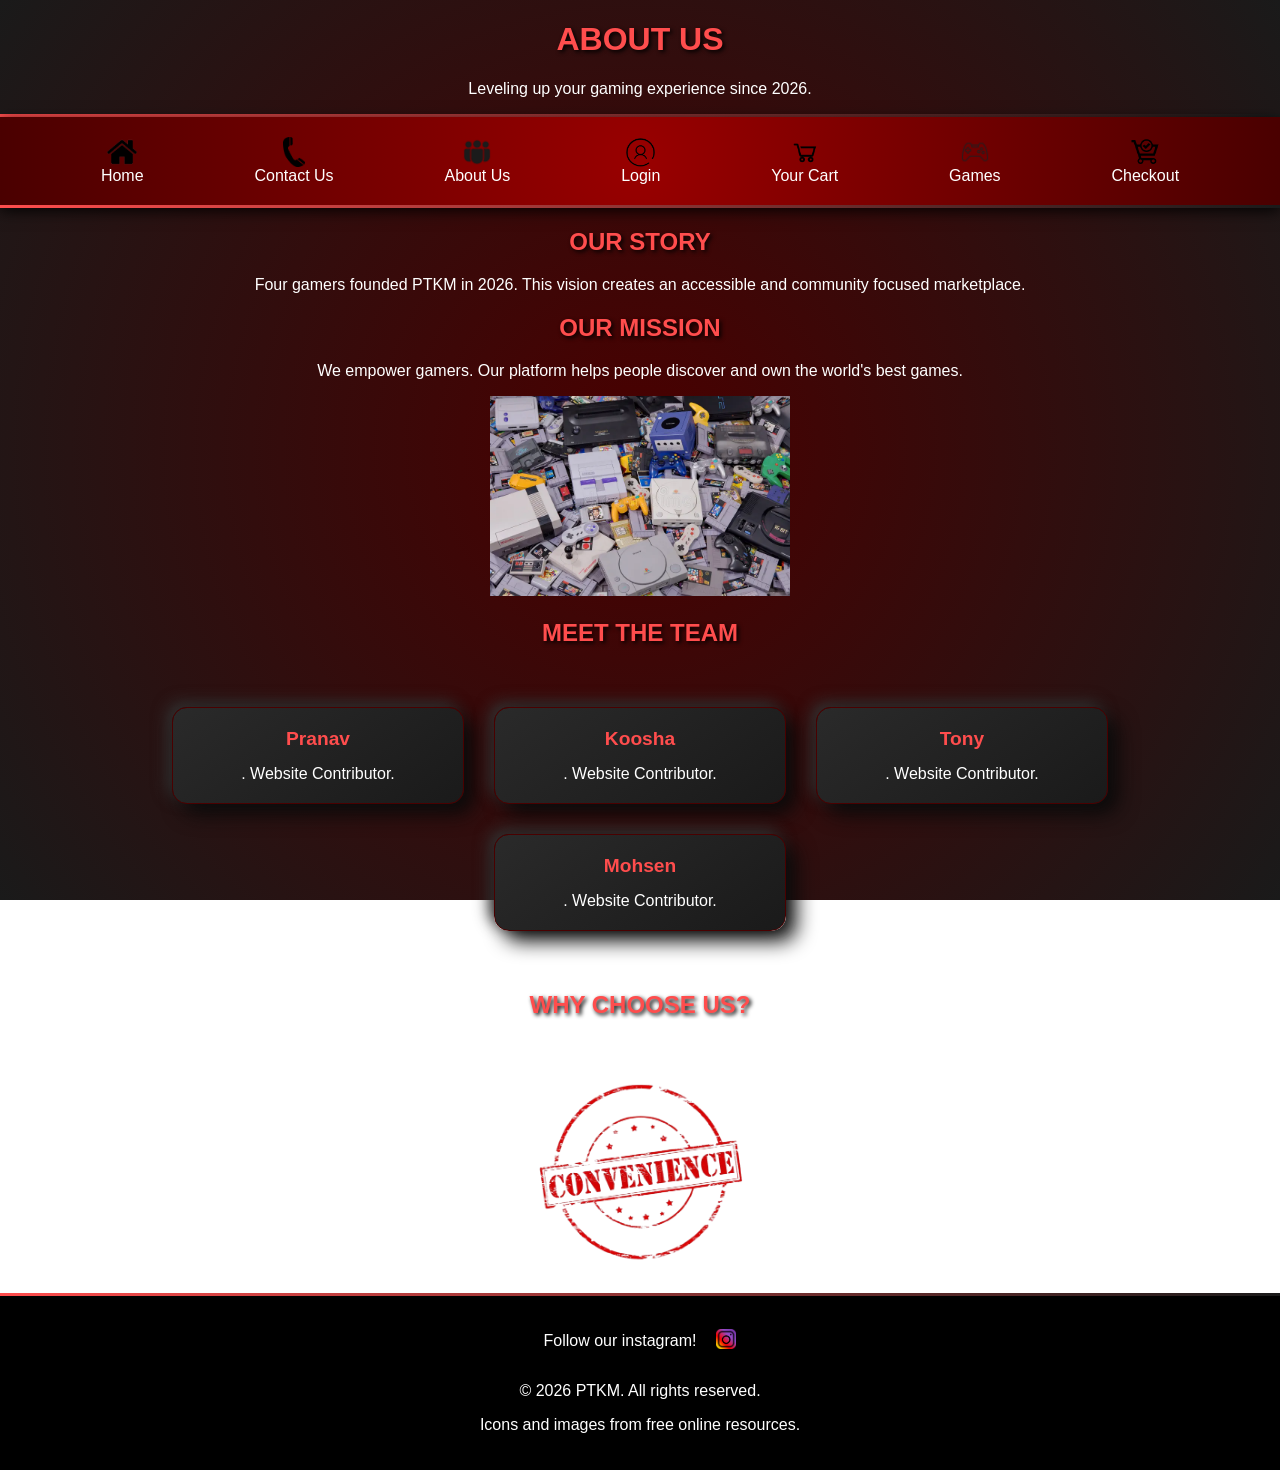
==== about.html @ 6ab02d3b "css restucturing" ====
<!DOCTYPE html>
<html lang="en">
<head>
    <meta charset="UTF-8">
    <meta name="viewport" content="width=device-width, initial-scale=1.0">
    <title>About Us - PTKM Gaming</title>
    <link href="styles.css" rel="stylesheet">
</head>
<body>
    <header>
        <h1>About Us</h1>
        <p>Leveling up your gaming experience since 2026.</p>
        <hr>
    </header>

    <nav>
        <ul>
            <li>
                <a href="index.html">
                    <img src="images/home.png" alt="Home icon" height="30">
                    Home
                </a>
            </li>
             <li>
                <a href="contact.html">
                    <img src="images/telephone.png" alt="Games icon" height="30">
                    Contact Us
                </a>
            </li>
             <li>
                <a href="about.html">
                    <img src="images/about-us.png" alt="About us icon" height="30">
                    About Us
                </a>
            </li>
            <li>
                <a href="login.html">
                    <img src="images/profileIcon.png" alt="Profile icon" height="30">
                    Login
                </a>
            </li>
            <li>
                <a href="cart.html">
                    <img src="images/cart.png" alt="Cart icon" height="30">
                    Your Cart
                </a>
            </li>
            <li>
                <a href="games.html">
                    <img src="images/games-icon.png" alt="Games icon" height="30">
                    Games
                </a>
            </li>
            <li>
                <a href="checkout.html">
                    <img src="images/checkout-icon.png" alt="Checkout icon" height="30">
                    Checkout
                </a>
            </li>
        </ul>
        <hr>
    </nav>

    <main>
        <section>
            <h2>Our Story</h2>
            <p>Four gamers founded PTKM in 2026. This vision creates an accessible and community focused marketplace.</p>
        </section>

        <section>
            <h2>Our Mission</h2>
            <p>We empower gamers. Our platform helps people discover and own the world's best games.</p>
            <p><img src="images/videogames.png" alt="Gaming Consoles Image" height="200"></p>
        </section>

        <section>
            <h2>Meet the Team</h2>
            <ul>
                <li><strong>Pranav</strong>. Website Contributor.</li>
                <li><strong>Koosha</strong>. Website Contributor.</li>
                <li><strong>Tony</strong>. Website Contributor.</li>
                <li><strong>Mohsen</strong>. Website Contributor.</li>
            </ul>
        </section>

        <section>
            <h2>Why Choose Us?</h2>
            <p>PTKM views gaming as a lifestyle. We offer instant digital delivery and verified secure keys. Experts curate our library.</p>
            <p><img src="images/convenience.png" alt="Various video game consoles and controller" height="200"></p>
        </section>
        <hr>
    </main>

    <footer>
        <div class="instagram">
            <p>Follow our instagram!</p>
            <a href="https://www.instagram.com/">                
                <img src="images/insta.png" alt="Instagram logo" height="20">
            </a>
        </div>
        <p>© 2026 PTKM. All rights reserved.</p>
        <p>Icons and images from free online resources.</p>
    </footer>
</body>
</html>
---- styles.css ----
body {
    font-family: "Helvetica", "Comic Sans MS", "Comic Sans", Arial, sans-serif;
    margin: 0;
    padding: 0;
    color: #ffffff;
    background: radial-gradient(circle, #4a0000 0%, #1a1a1a 100%);
    background-attachment: fixed;
}

h1, h2, h3 {
    color: #ff4d4d;
    text-transform: uppercase;
    text-shadow: 2px 2px 4px #000000;
    text-align: center;
}

p {
    text-align: center;
}

nav {
    position: sticky;
    top: 0;
    z-index: 100;
}

nav ul {
    display: flex;
    flex-wrap: wrap;
    justify-content: space-evenly;
    column-gap: 30px;
    row-gap: 20px;
    padding: 20px;
    margin: 0;
    background: radial-gradient(circle at center, #990000, #4a0000);
    box-shadow: 0 5px 15px #000000;
    list-style-type: none;
}

nav a {
    text-decoration: none;
    color: #ffffff;
    display: flex;
    flex-direction: column;
    align-items: center;
    transition: transform 0.2s;
}

nav a:hover {
    transform: scale(1.5);
    color: #ff4d4d;
}

section ul {
    display: flex;
    flex-wrap: wrap;
    gap: 30px;
    padding: 40px;
    justify-content: center;
    list-style: none;
}

section ul li {
    background: linear-gradient(145deg, #2a2a2a, #1a1a1a);
    padding: 20px;
    border-radius: 15px;
    border: 1px solid #4a0000;
    box-shadow: 10px 10px 20px #0a0a0a, -5px -5px 15px #333333;
    text-align: center;
    width: 250px;
    display: flex;
    flex-direction: column;
    align-items: center;
    justify-content: space-between;
}

section ul li strong {
    font-size: 1.2em;
    color: #ff4d4d;
    margin-bottom: 15px;
}

section ul li img {
    max-width: 100%;
    height: auto;
    object-fit: contain;
}

.shop-more-card {
    justify-content: center;
    background: linear-gradient(145deg, #4a0000, #1a1a1a);
}

.shop-more-card a {
    text-decoration: none;
}

button {
    background: radial-gradient(circle at top, #ff0000, #800000);
    color: white;
    border: none;
    padding: 12px 24px;
    border-radius: 8px;
    font-weight: bold;
    cursor: pointer;
    box-shadow: 0 4px #4d0000;
    transition: all 0.1s;
    margin-top: auto;
}

button:hover {
    transform: scale(1.1);
}

hr {
    border: none;
    height: 3px;
    background: linear-gradient(to right, #ff4d4d, #1a1a1a);
    margin: 0;
    padding: 0;
}

footer {
    background-color: #000000;
    padding: 20px;
    text-align: center;
}

.instagram {
    display: flex;
    align-items: center;
    justify-content: center;
    gap: 20px;
}
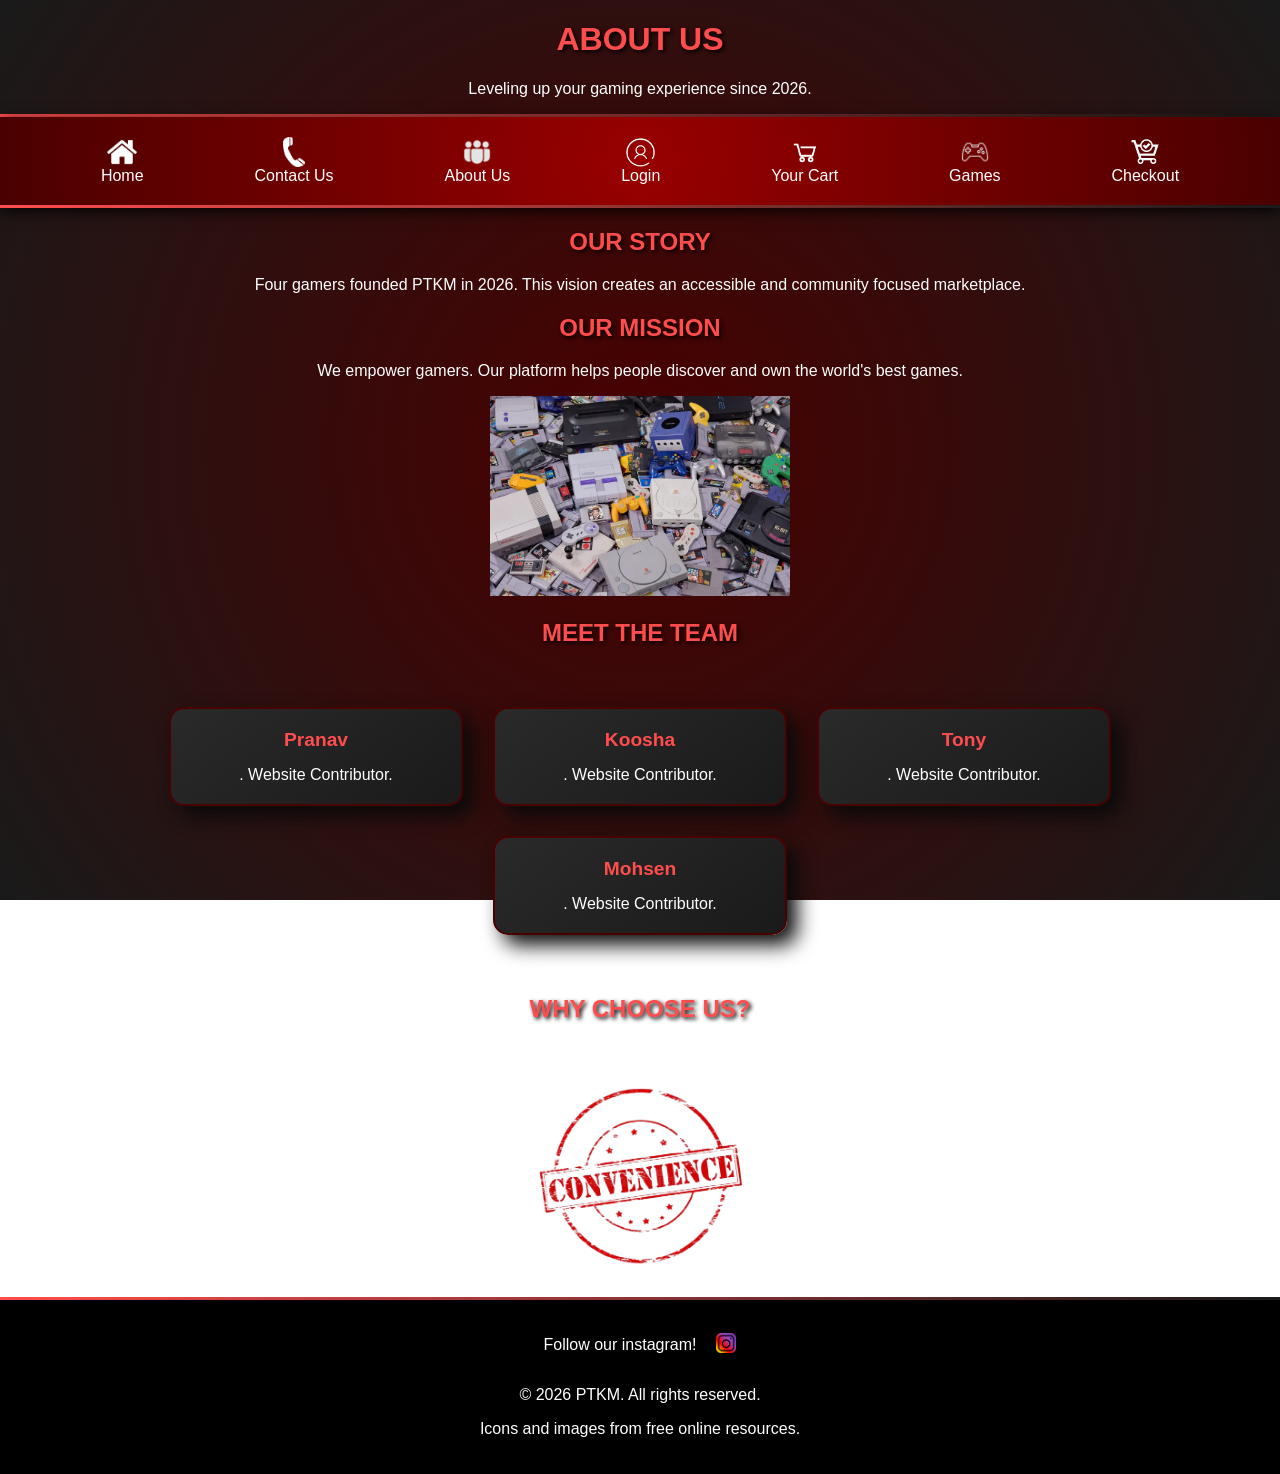
==== commit bda0b58f: "added another layer of resposniveness, fixed some minor styling issues, added styling for the checko" ====
--- a/about.html
+++ b/about.html
@@ -4,7 +4,7 @@
     <meta charset="UTF-8">
     <meta name="viewport" content="width=device-width, initial-scale=1.0">
     <title>About Us - PTKM Gaming</title>
-    <link href="styles.css" rel="stylesheet">
+    <link href="css/styles.css" rel="stylesheet">
 </head>
 <body>
     <header>
--- a/css/styles.css
+++ b/css/styles.css
@@ -0,0 +1,604 @@
+body {
+    font-family: "Helvetica", "Comic Sans MS", "Comic Sans", Arial, sans-serif;
+    margin: 0;
+    padding: 0;
+    color: #ffffff;
+    background: radial-gradient(circle, #4a0000 0%, #1a1a1a 100%);
+    background-attachment: fixed;
+    min-height: 100vh;
+    display: flex;
+    flex-direction: column;
+}
+
+h1, h2, h3 {
+    color: #ff4d4d;
+    text-transform: uppercase;
+    text-shadow: 2px 2px 4px #000000;
+    text-align: center;
+}
+
+p {
+    text-align: center;
+}
+
+nav {
+    position: sticky;
+    top: 0;
+    z-index: 100;
+}
+
+nav ul {
+    display: flex;
+    flex-wrap: wrap;
+    justify-content: space-evenly;
+    column-gap: 30px;
+    row-gap: 20px;
+    padding: 20px;
+    margin: 0;
+    background: radial-gradient(circle at center, #990000, #4a0000);
+    box-shadow: 0 5px 15px #000000;
+    list-style-type: none;
+}
+
+nav a {
+    text-decoration: none;
+    color: #ffffff;
+    display: flex;
+    flex-direction: column;
+    align-items: center;
+    transition: transform 0.2s;
+    font-size: xx-small;
+}
+
+nav a img {
+    filter: invert(100%);
+}
+
+nav a:hover {
+    transform: scale(1.5);
+    color: #ff4d4d;
+}
+
+section ul {
+    display: flex;
+    flex-wrap: wrap;
+    gap: 30px;
+    padding: 40px;
+    justify-content: center;
+    list-style: none;
+}
+
+section ul li {
+    background: linear-gradient(145deg, #2a2a2a, #1a1a1a);
+    padding: 20px;
+    border-radius: 15px;
+    border: 2px solid #4a0000;
+    box-shadow: 10px 10px 20px #0a0a0a;
+    text-align: center;
+    width: 250px;
+    display: flex;
+    flex-direction: column;
+    align-items: center;
+    justify-content: space-between;
+}
+
+section ul li strong {
+    font-size: 1.2em;
+    color: #ff4d4d;
+    margin-bottom: 15px;
+}
+
+section ul li img {
+    max-width: 100%;
+    height: auto;
+    object-fit: contain;
+}
+
+.shop-more-card {
+    justify-content: center;
+    background: linear-gradient(145deg, #4a0000, #1a1a1a);
+}
+
+.shop-more-card a {
+    text-decoration: none;
+}
+
+button {
+    background: radial-gradient(circle at top, #ff0000, #800000);
+    color: white;
+    border: none;
+    padding: 12px 24px;
+    border-radius: 8px;
+    font-weight: bold;
+    cursor: pointer;
+    box-shadow: 0 4px #4d0000;
+    transition: all 0.1s;
+    margin-top: auto;
+}
+
+button:hover {
+    transform: scale(1.1);
+}
+
+hr {
+    border: none;
+    height: 3px;
+    background: linear-gradient(to right, #ff4d4d, #1a1a1a);
+    margin: 0;
+    padding: 0;
+}
+
+input, textarea, select {
+    filter: invert();
+}
+
+/* cart */
+
+
+/* checkout page */
+.checkout input,
+.checkout select,
+.checkout textarea{
+    filter: none; 
+}
+
+.checkout{
+    display: flex; 
+    justify-content: center;
+    padding: 40px 20px 60px;
+}
+
+.checkout form{
+    width: 100%; 
+    max-width: 900px;
+}
+
+.checkout-form{
+    display: flex;
+    flex-wrap: wrap;
+    gap: 24px; 
+    justify-content: center;
+}
+
+.checkout-form fieldset{
+    flex:1; 
+    min-width: 280px;
+    border: 1px solid rgba(255, 77, 77, 0.35); 
+    border-radius: 12px;
+    padding: 28px 32px 24px;
+    margin: 0;
+    background: linear-gradient(145deg, rgba(42, 10, 10, 0.85), rgba(20, 20, 20, 0.9));
+    box-shadow: 0 4px 24px rgba(0, 0, 0, 0.5), inset0 1px 0 rgba(255, 77, 77, 0,1);
+    display: flex;
+    flex-direction: column;
+    gap: 6px
+}
+
+.checkout-form legend{
+    color: #ff4d4d;
+    font-size: 0.75rem;
+    font-weight: 700;
+    letter-spacing: 0.18em;
+    text-transform: uppercase;
+    padding: 0 12px;
+}
+
+.checkout-form label{
+    display: block; 
+    color: #aaaaaa; 
+    font-size: 0.72rem; 
+    font-weight: 600;
+    letter-spacing: 0.1em;
+    text-transform: uppercase;
+    margin-top: 14px;
+    margin-bottom: 4px;
+}
+
+.checkout-form input[type="text"],
+.checkout-form input[type="number"]{
+    width: 100%;
+    box-sizing: border-box;
+    background-color: rgba(0, 0, 0, 0.45);
+    border: 1px solid rgba(255, 255, 255, 0.1); 
+    border-radius: 8px;
+    color: #ffffff; 
+    font-family: inherit;
+    font-size: 0.9rem; 
+    padding: 11px 14px;
+    outline: none;
+    transition: border-color 0.2s, box-shadow 0.2s, background 0.2s;
+    -webkit-appearance: none;
+    appearance: none;
+}
+
+.checkout-form input[type="text"]:focus,
+.checkout-form input[type="number"]:focus{
+    border-color: #ff4d4d;
+    background: rgba(734, 0, 0, 0.3);
+    box-shadow: 0 0 0 3px rgba(255, 77, 77, 0.15);
+}
+
+.checkout-form input::placeholder{
+    color: rgba(255, 255, 255, 0.25); 
+}
+
+.payment-methods{
+    display: flex;
+    align-items: center;
+    gap: 20px;
+    margin-top: 21px;
+    margin-bottom: 6px;
+    padding: 12px 16px;
+    background: rgba(0, 0, 0, 0.3);
+    border-radius: 8px;
+    border: 1px solid rgba(255, 255, 255, 0.07);
+}
+
+.payment-methods input[type="radio"]{
+    accent-color: #ff4d4d;
+    transform: scale(1.2);
+    cursor: pointer;
+    filter: none;
+    width: auto;
+}
+
+.payment-methods label{
+    margin:0; 
+    text-transform: none;
+    letter-spacing: 0;
+    cursor: pointer;
+}
+
+.place-order{
+    display: flex;
+    justify-content: center;
+    margin-top: 32px;
+    margin-bottom: 20px;
+}
+
+.place-order button{
+    padding: 14px 48px;
+    font-size: 1rem;
+    letter-spacing: 0.1rem;
+    text-transform: uppercase;
+}
+/*Contact Us & Login forms*/
+.contact-page input,
+.contact-page textarea,
+.contact-page select,
+#main-content input,
+#main-content textarea,
+#main-content select
+{
+    filter: none; 
+}
+
+.contact-page
+{
+    flex: 1; 
+    display: flex; 
+    justify-content: center;
+    padding: 40px 20px 60px; 
+}
+
+#main-content section{
+    display: flex;
+    flex-direction: column;
+    align-items: center;
+    padding: 40px 20px 60px;
+}
+
+.contact-page form{
+    width: 100%; 
+    max-width: 780px; 
+}
+
+#main-content .form-container{
+    width: 100%; 
+    max-width: 460px; 
+}
+
+.form-container{
+    display: flex; 
+    flex-direction: column; 
+    gap: 24px; 
+}
+
+.contact-page fieldset,
+#main-content fieldset
+{
+    border: 1px solid rgba(255, 77, 77, 0.35); 
+    border-radius: 12px; 
+    padding: 28px 32px 24px; 
+    margin: 0; 
+    background: linear-gradient(145deg, rgba(42, 10, 10, 0.85), rgba(20, 20, 20, 0.9));
+    box-shadow:0 4px 24px rgba(0,0,0,0.5), inset 0 1px 0 rgba(255, 77, 77, 0.1);
+    display: flex; 
+    flex-direction: column; 
+    gap: 6px; 
+}
+
+.contact-page legend,
+#main-content legend
+{
+    color: #ff4d4d; 
+    font-size: 0.75rem;
+    font-weight: 700; 
+    letter-spacing: 0.18em;
+    text-transform: uppercase;
+    padding: 0 12px;
+}
+
+.contact-page label,
+#main-content label
+{
+    display: block;
+    color: #aaaaaa;
+    font-size: 0.72rem;
+    font-weight: 600;
+    letter-spacing: 0.1em;
+    text-transform: uppercase;
+    margin-top: 14px;
+    margin-bottom: 4px;
+}
+
+.contact-page input[type="text"],
+.contact-page input[type="email"],
+.contact-page input[type="tel"],
+.contact-page select, 
+.contact-page textarea,
+
+#main-content input[type="text"],
+#main-content input[type="email"],
+#main-content input[type="tel"],
+#main-content input[type="password"],
+#main-content select, 
+#main-content textarea
+{
+    width: 100%;
+    box-sizing: border-box;
+    background: rgba(0, 0, 0, 0.45);
+    border: 1px solid rgba(255, 255, 255, 0.1);
+    border-radius: 8px;
+    color: #ffffff;
+    font-family: inherit;
+    font-size: 0.9rem;
+    padding: 11px 14px;
+    outline: none;
+    transition: border-color 0.2s, box-shadow 0.2s, background 0.2s;
+    -webkit-appearance: none;
+    appearance: none;
+}
+
+.contact-page input[type="text"]:focus,
+.contact-page input[type="email"]:focus,
+.contact-page input[type="tel"]:focus,
+.contact-page select:focus, 
+.contact-page textarea:focus,
+
+#main-content input[type="text"]:focus,
+#main-content input[type="email"]:focus,
+#main-content input[type="tel"]:focus,
+#main-content input[type="password"]:focus,
+#main-content select:focus, 
+#main-content textarea:focus
+{
+    border-color: #ff4d4d; 
+    background: rgba(74, 0, 0, 0.3);
+    box-shadow: 0 0 0 3px rgba(255, 77, 77, 0.15);
+
+}
+
+.contact-page input::placeholder,
+.contact-page textarea::placeholder,
+
+#main-content input::placeholder,
+#main-content textarea::placeholder
+{
+    color: rgba(255, 255, 255, 0.25); 
+}
+
+.contact-page select,
+#main-content select{
+    cursor: pointer;
+    background-image: url("data:image/svg+xml,%3Csvg xmlns='http://www.w3.org/2000/svg' width='12' height='8' viewBox='0 0 12 8'%3E%3Cpath d='M1 1l5 5 5-5' stroke='%23ff4d4d' stroke-width='1.8' fill='none' stroke-linecap='round'/%3E%3C/svg%3E");
+    background-repeat: no-repeat;
+    background-position: right 14px center;
+    padding-right: 36px;
+}
+
+.contact-page select option,
+#main-content select option{
+    background: #1a1a1a; 
+    color:#ffffff; 
+}
+
+.contact-page textarea{
+    resize: vertical; 
+    min-height: 120px; 
+    line-height: 1.5; 
+}
+
+.radio-group{
+    display:flex; 
+    gap: 28px; 
+    margin-top: 6px;
+    align-items: center;
+}
+
+.radio-group input[type="radio"]{
+    width: auto;
+    accent-color: #ff4d4d;
+    cursor: pointer;
+    transform: scale(1.2);
+    filter:none; 
+}
+
+.radio-group label{
+    margin: 0;
+    font-size: 0.85rem;
+    color: #cccccc; 
+    text-transform: none;
+    letter-spacing: 0;
+    cursor: pointer;
+    display: flex;
+    align-items: center;
+    gap: 6px; 
+}
+
+.contact-page input[type="file"]{
+    background: transparent;
+    border: 1px dashed rgba(255, 77, 77, 0.4); 
+    border-radius: 8px; 
+    color: #aaaaaa; 
+    font-size: 0.82rem;
+    padding: 10px 14px; 
+    cursor: pointer;
+    transition: border-color 0.2s;
+}
+
+.contact-page input[type="file"]:hover{
+    border-color: #ff4d4d; 
+}
+
+.checkbox-group{
+    display: flex;
+    align-items: center;
+    gap: 12px;
+    margin-top: 16px;
+    padding: 12px 16px;
+    background: rgba(0, 0, 0, 0.3);
+    border-radius: 8px;
+    border: 1px solid rgba(255, 255, 255, 0.07);
+}
+
+.checkbox-group input[type="checkbox"]{
+    width: auto;
+    accent-color: #ff4d4d;
+    transform: scale(1.25); 
+    cursor: pointer;
+    flex-shrink: 0;
+    filter: none;
+}
+
+.checkbox-group label{
+    margin: 0;
+    font-size: 0.82rem;
+    color: #cccccc;
+    text-transform: none;
+    letter-spacing: 0;
+    cursor: pointer;
+    line-height: 1.4;
+    display: inline;
+}
+
+
+.form-buttons{
+    display: flex; 
+    gap: 14px;
+    justify-content: center;
+    margin-top: 28px;
+}
+
+.form-buttons button[type="submit"]{
+    margin-top: 0;
+}
+
+.secondary-btn{
+    background: transparent;
+    color: #888888;
+    border: 1px solid rgba(255, 255, 255, 0.15); 
+    box-shadow: none;
+    padding: 12px 28px;
+    border-radius: 8px;
+    font-size: 0.85rem; 
+    font-weight: 600;
+    letter-spacing: 0.08em;
+    text-transform: uppercase;
+    cursor: pointer;
+    transition: border-color 0.2s, color 0.2s;
+    margin-top: 0;
+}
+
+.secondary-btn:hover{
+    border-color: rgba(255, 255, 255, 0.35);
+    color: #cccccc;
+    transform: none;
+}
+
+
+
+/* footer */
+footer {
+    background-color: #000000;
+    padding: 20px;
+    text-align: center;
+    flex-grow: 1;
+}
+
+.instagram {
+    display: flex;
+    align-items: center;
+    justify-content: center;
+    gap: 20px;
+}
+
+/* breakpoints */
+/* portait phone is default */
+/* landscape phone */
+@media (min-width: 576px) {
+    nav a {
+        font-size: x-small;
+    }
+}
+
+/* tablet */
+@media (min-width: 768px) {
+    nav a {
+        font-size: small;
+    }
+
+    section ul li{
+        width: 200px; 
+    }
+}
+
+/* desktop */
+@media (min-width: 992px) {
+    nav a {
+        font-size: medium;
+    }
+
+    section ul li{
+        width: 250px; 
+    }
+
+    .checkout-form{
+        flex-wrap: nowrap;
+    }
+}
+
+/*Small mobile*/
+@media(max-width: 380px){
+    section ul{
+        padding: 20px; 
+        gap: 15px; 
+    }
+
+    section ul li{
+        width: 90vw; 
+    }
+
+    .checkout-form{
+        flex-direction: column;
+        padding: 3vh 5 vw; 
+    }
+
+    .form-buttons{
+        flex-direction: column;
+        align-items: center;
+    }
+
+    h1{font-size:  1.5 rem;}
+    h2{font-size: 1.2 rem; }
+}
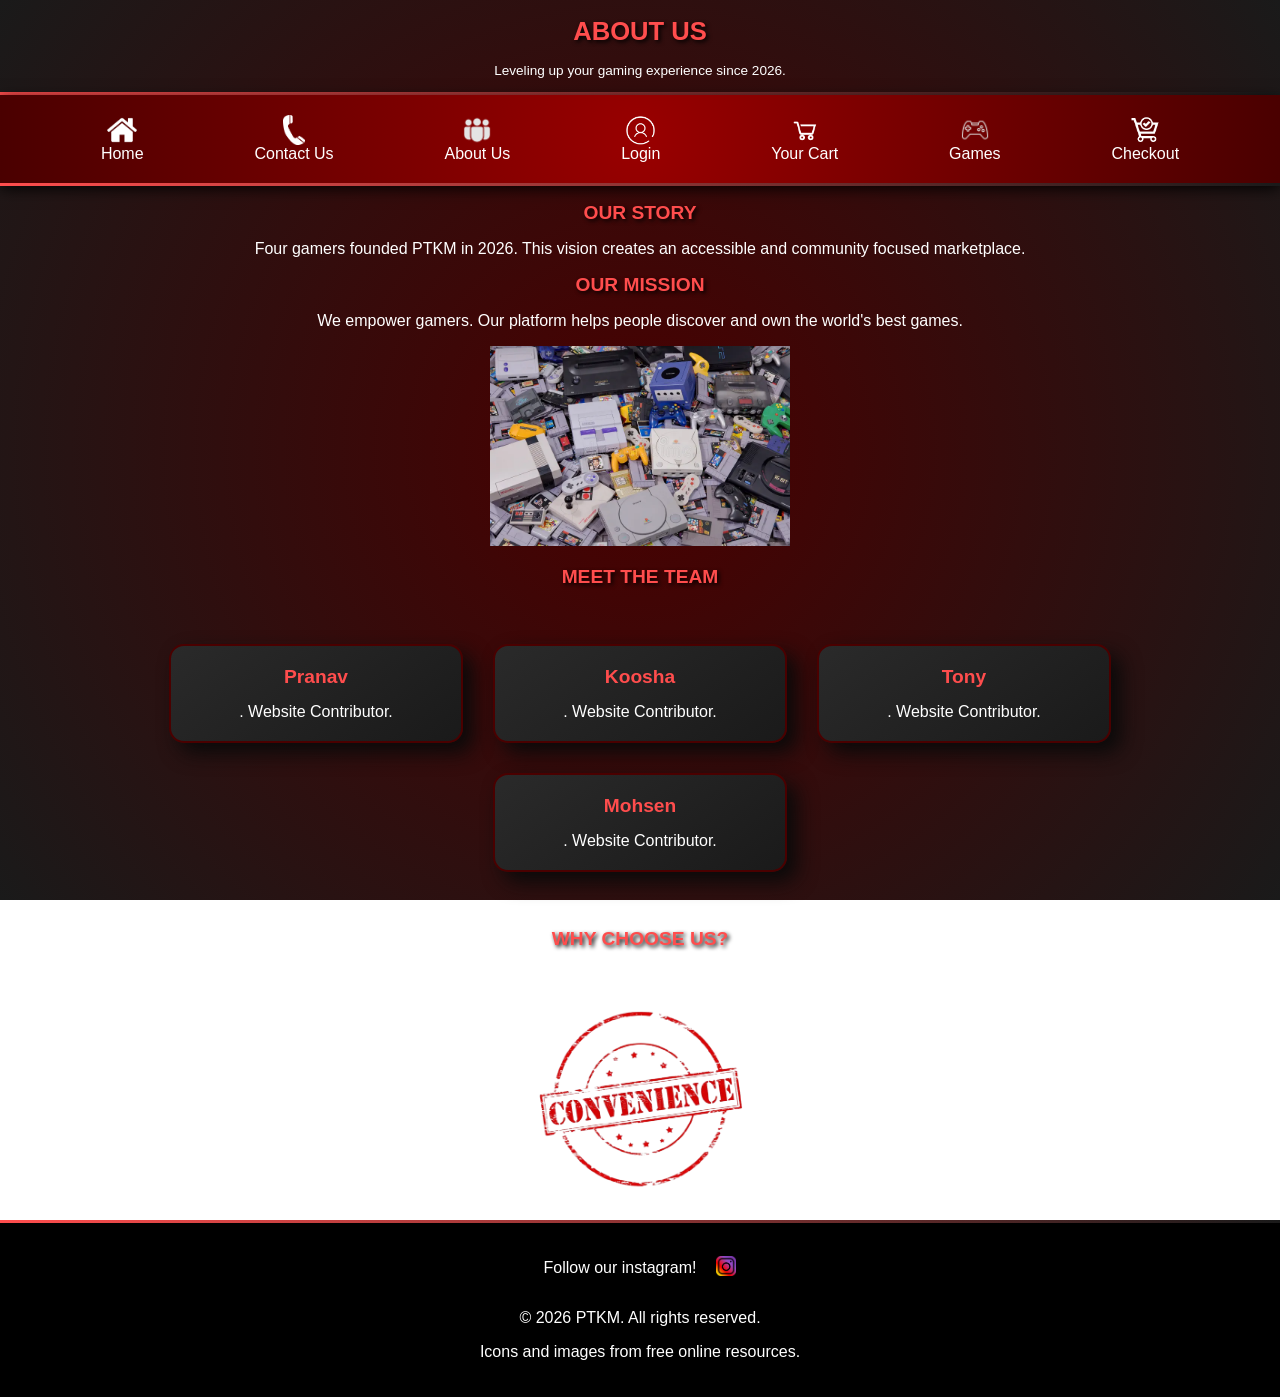
==== commit 48c0bc99: "fixed some more minor styling issues. Also implemented some of the minor suggestions mentioned in ph" ====
--- a/about.html
+++ b/about.html
@@ -23,7 +23,7 @@
             </li>
              <li>
                 <a href="contact.html">
-                    <img src="images/telephone.png" alt="Games icon" height="30">
+                    <img src="images/telephone.png" alt="Contact us icon" height="30">
                     Contact Us
                 </a>
             </li>
--- a/css/styles.css
+++ b/css/styles.css
@@ -1,3 +1,6 @@
+main{
+    flex: 1; 
+}
 body {
     font-family: "Helvetica", "Comic Sans MS", "Comic Sans", Arial, sans-serif;
     margin: 0;
@@ -168,7 +171,7 @@
     padding: 28px 32px 24px;
     margin: 0;
     background: linear-gradient(145deg, rgba(42, 10, 10, 0.85), rgba(20, 20, 20, 0.9));
-    box-shadow: 0 4px 24px rgba(0, 0, 0, 0.5), inset0 1px 0 rgba(255, 77, 77, 0,1);
+    box-shadow: 0 4px 24px rgba(0, 0, 0, 0.5), inset 0 1px 0 rgba(255, 77, 77, 0,1);
     display: flex;
     flex-direction: column;
     gap: 6px
@@ -214,7 +217,7 @@
 .checkout-form input[type="text"]:focus,
 .checkout-form input[type="number"]:focus{
     border-color: #ff4d4d;
-    background: rgba(734, 0, 0, 0.3);
+    background: rgba(74, 0, 0, 0.3);
     box-shadow: 0 0 0 3px rgba(255, 77, 77, 0.15);
 }
 
@@ -533,7 +536,6 @@
     background-color: #000000;
     padding: 20px;
     text-align: center;
-    flex-grow: 1;
 }
 
 .instagram {
@@ -550,10 +552,23 @@
     nav a {
         font-size: x-small;
     }
-}
-
+    h1{font-size: 1.6rem;}
+    h2{font-size: 1.2rem;}
+    header p{font-size: 0.85rem;}
+}
+
+@media (max-width: 768px) and (orientation: landscape){
+    nav ul{
+        padding: 10px;
+        row-gap: 10px;
+    }
+    header{
+        padding: 10px 0;
+    }
+}
 /* tablet */
-@media (min-width: 768px) {
+@media (min-width: 768px){
+    
     nav a {
         font-size: small;
     }
@@ -579,7 +594,13 @@
 }
 
 /*Small mobile*/
-@media(max-width: 380px){
+@media(max-width: 480px){
+
+    .instagram{
+        flex-direction: column;
+        gap: 8px;
+    }
+
     section ul{
         padding: 20px; 
         gap: 15px; 
@@ -591,7 +612,7 @@
 
     .checkout-form{
         flex-direction: column;
-        padding: 3vh 5 vw; 
+        padding: 3vh 5vw; 
     }
 
     .form-buttons{
@@ -599,6 +620,7 @@
         align-items: center;
     }
 
-    h1{font-size:  1.5 rem;}
-    h2{font-size: 1.2 rem; }
+    h1{font-size:  1.5rem;}
+    h2{font-size: 1.2rem; }
+
 }
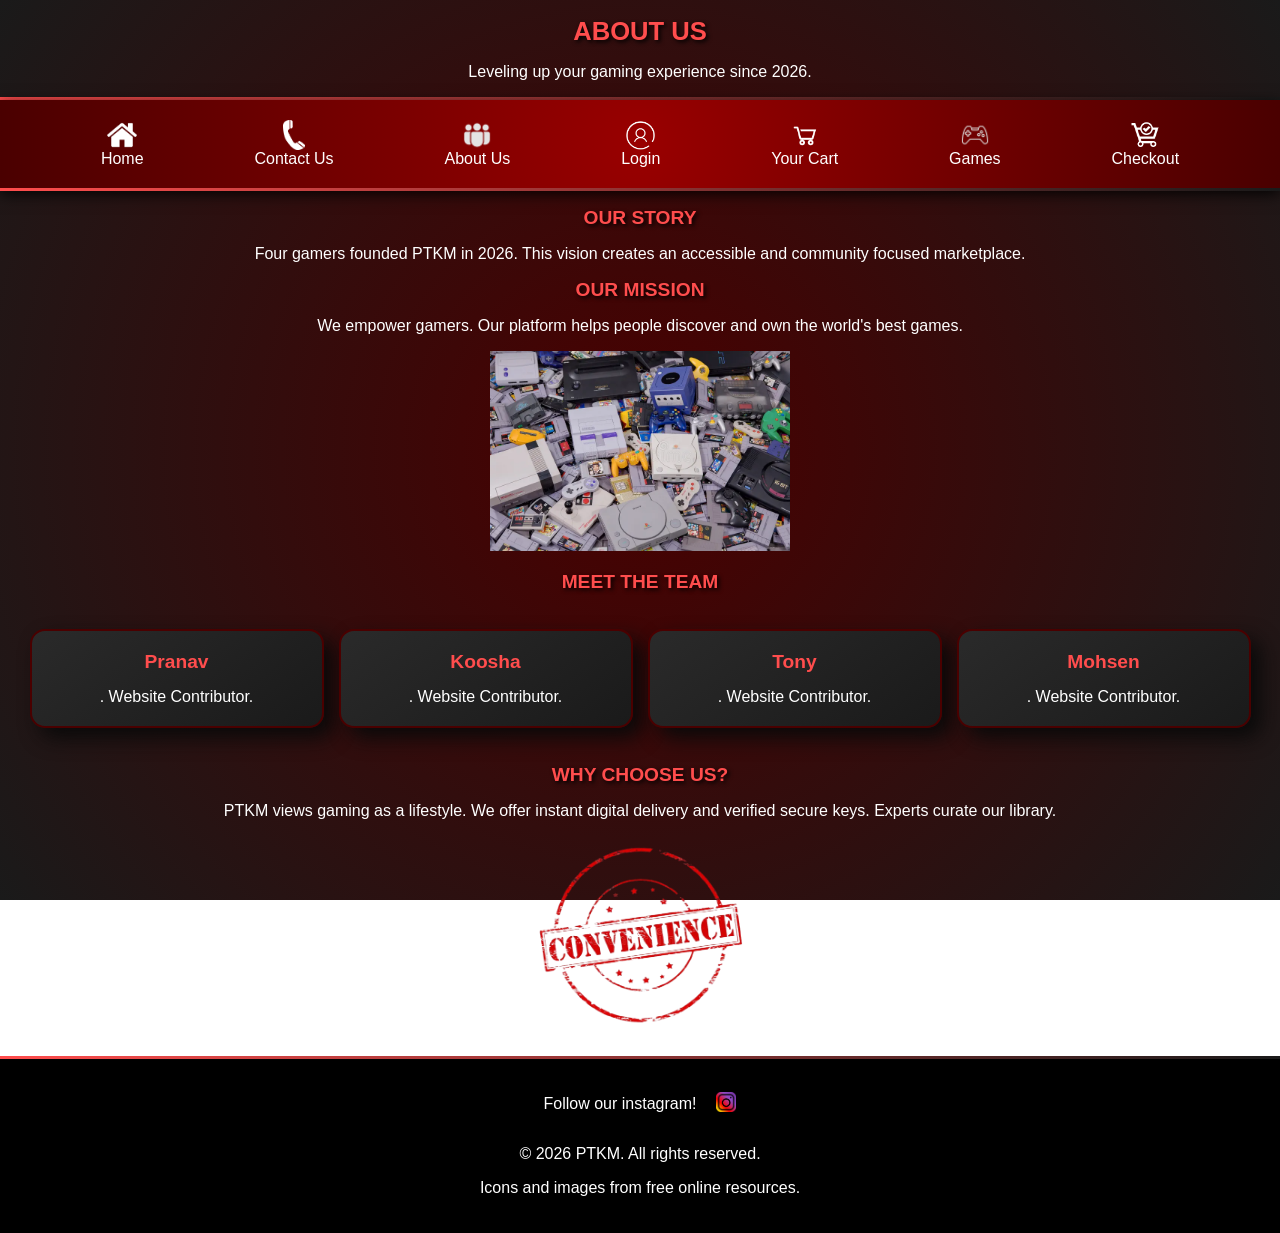
==== commit 37be1332: "Added javascript for form validation and changed some stylings" ====
--- a/about.html
+++ b/about.html
@@ -101,5 +101,8 @@
         <p>© 2026 PTKM. All rights reserved.</p>
         <p>Icons and images from free online resources.</p>
     </footer>
+
+    <!-- Java script code for form validation-->
+    <script src="js/validation.js"></script>
 </body>
 </html>
--- a/css/styles.css
+++ b/css/styles.css
@@ -1,6 +1,20 @@
 main{
     flex: 1; 
-}
+    animation: fadeIn 0.6s ease-out; 
+}
+
+@keyframes fadeIn{
+    from{
+        opacity: 0;
+        transform: translateY(20px);
+    }
+
+    to{
+        opacity: 1;
+        transform: translateY(0);
+    }
+}
+
 body {
     font-family: "Helvetica", "Comic Sans MS", "Comic Sans", Arial, sans-serif;
     margin: 0;
@@ -18,6 +32,18 @@
     text-transform: uppercase;
     text-shadow: 2px 2px 4px #000000;
     text-align: center;
+}
+
+h1{
+    animation: glowPulse 3s ease-in-out infinite; 
+}
+
+/*Animation for the header title*/
+@keyframes glowPulse{
+    0% {text-shadow: 2px 2px 4px #000000;}
+    50% {text-shadow: 0px 0px 20px #ff4d4d, 0 0 40px #ff0000;}
+    100% {text-shadow: 2px 2px 4px #000000;}
+
 }
 
 p {
@@ -59,7 +85,6 @@
 
 nav a:hover {
     transform: scale(1.5);
-    color: #ff4d4d;
 }
 
 section ul {
@@ -132,18 +157,23 @@
 }
 
 input, textarea, select {
-    filter: invert();
+    background: rgba(0, 0, 0, 0.45);
+    border: 1px solid rgba(255, 255, 255, 0.1);
+    border-radius: 8px;
+    color: #ffffff;
+    font-family: inherit;
+    font-size: 0.9rem;
+    padding: 11px 14px;
+    outline:none; 
+    width: 100%;
+    box-sizing: border-box;
 }
 
 /* cart */
 
 
 /* checkout page */
-.checkout input,
-.checkout select,
-.checkout textarea{
-    filter: none; 
-}
+
 
 .checkout{
     display: flex; 
@@ -198,7 +228,8 @@
 }
 
 .checkout-form input[type="text"],
-.checkout-form input[type="number"]{
+.checkout-form input[type="number"],
+.checkout-form input[type = "tel"]{
     width: 100%;
     box-sizing: border-box;
     background-color: rgba(0, 0, 0, 0.45);
@@ -215,7 +246,8 @@
 }
 
 .checkout-form input[type="text"]:focus,
-.checkout-form input[type="number"]:focus{
+.checkout-form input[type="number"]:focus,
+.checkout-form input[type = "tel"]:focus{
     border-color: #ff4d4d;
     background: rgba(74, 0, 0, 0.3);
     box-shadow: 0 0 0 3px rgba(255, 77, 77, 0.15);
@@ -266,15 +298,6 @@
     text-transform: uppercase;
 }
 /*Contact Us & Login forms*/
-.contact-page input,
-.contact-page textarea,
-.contact-page select,
-#main-content input,
-#main-content textarea,
-#main-content select
-{
-    filter: none; 
-}
 
 .contact-page
 {
@@ -530,7 +553,6 @@
 }
 
 
-
 /* footer */
 footer {
     background-color: #000000;
@@ -548,15 +570,39 @@
 /* breakpoints */
 /* portait phone is default */
 /* landscape phone */
+
+/*Small mobile*/
+nav a{font-size: xx-small;}
+section ul li {width: 90vw;}
+section ul{padding: 20px; gap: 15px;}
+h1{font-size: 1.4rem;}
+h2{font-size: 1.1rem;}
+
+
+/*Normal phone*/
 @media (min-width: 576px) {
-    nav a {
-        font-size: x-small;
-    }
+    nav a {font-size: x-small;}
     h1{font-size: 1.6rem;}
     h2{font-size: 1.2rem;}
-    header p{font-size: 0.85rem;}
-}
-
+    section ul li {width: 220px;}
+}
+
+/* tablet */
+@media (min-width: 768px){
+    
+    nav a {font-size: small;}
+    section ul li{width: 200px;}
+    .checkout-form{gap: 32px;}
+}
+
+/* desktop */
+@media (min-width: 992px) {
+    nav a {font-size: medium;}
+    section ul li{width: 250px;}
+    .checkout-form{flex-wrap: nowrap;}
+}
+
+/*Landscape phone for special cases*/
 @media (max-width: 768px) and (orientation: landscape){
     nav ul{
         padding: 10px;
@@ -566,61 +612,17 @@
         padding: 10px 0;
     }
 }
-/* tablet */
-@media (min-width: 768px){
-    
-    nav a {
-        font-size: small;
-    }
-
-    section ul li{
-        width: 200px; 
-    }
-}
-
-/* desktop */
-@media (min-width: 992px) {
-    nav a {
-        font-size: medium;
-    }
-
-    section ul li{
-        width: 250px; 
-    }
-
-    .checkout-form{
-        flex-wrap: nowrap;
-    }
-}
-
-/*Small mobile*/
-@media(max-width: 480px){
-
-    .instagram{
-        flex-direction: column;
-        gap: 8px;
-    }
-
-    section ul{
-        padding: 20px; 
-        gap: 15px; 
-    }
-
-    section ul li{
-        width: 90vw; 
-    }
-
-    .checkout-form{
-        flex-direction: column;
-        padding: 3vh 5vw; 
-    }
-
-    .form-buttons{
-        flex-direction: column;
-        align-items: center;
-    }
-
-    h1{font-size:  1.5rem;}
-    h2{font-size: 1.2rem; }
-
-}+
+/*Error message*/
+.error-msg {
+  font-size: 0.95rem;
+  display: block;
+  margin-top: 2px;
+  margin-left: 4px;
+}
+
+.login-page .error-msg {
+  font-size: 0.75rem;
+  display: block;
+  margin-top: 2px;
+}
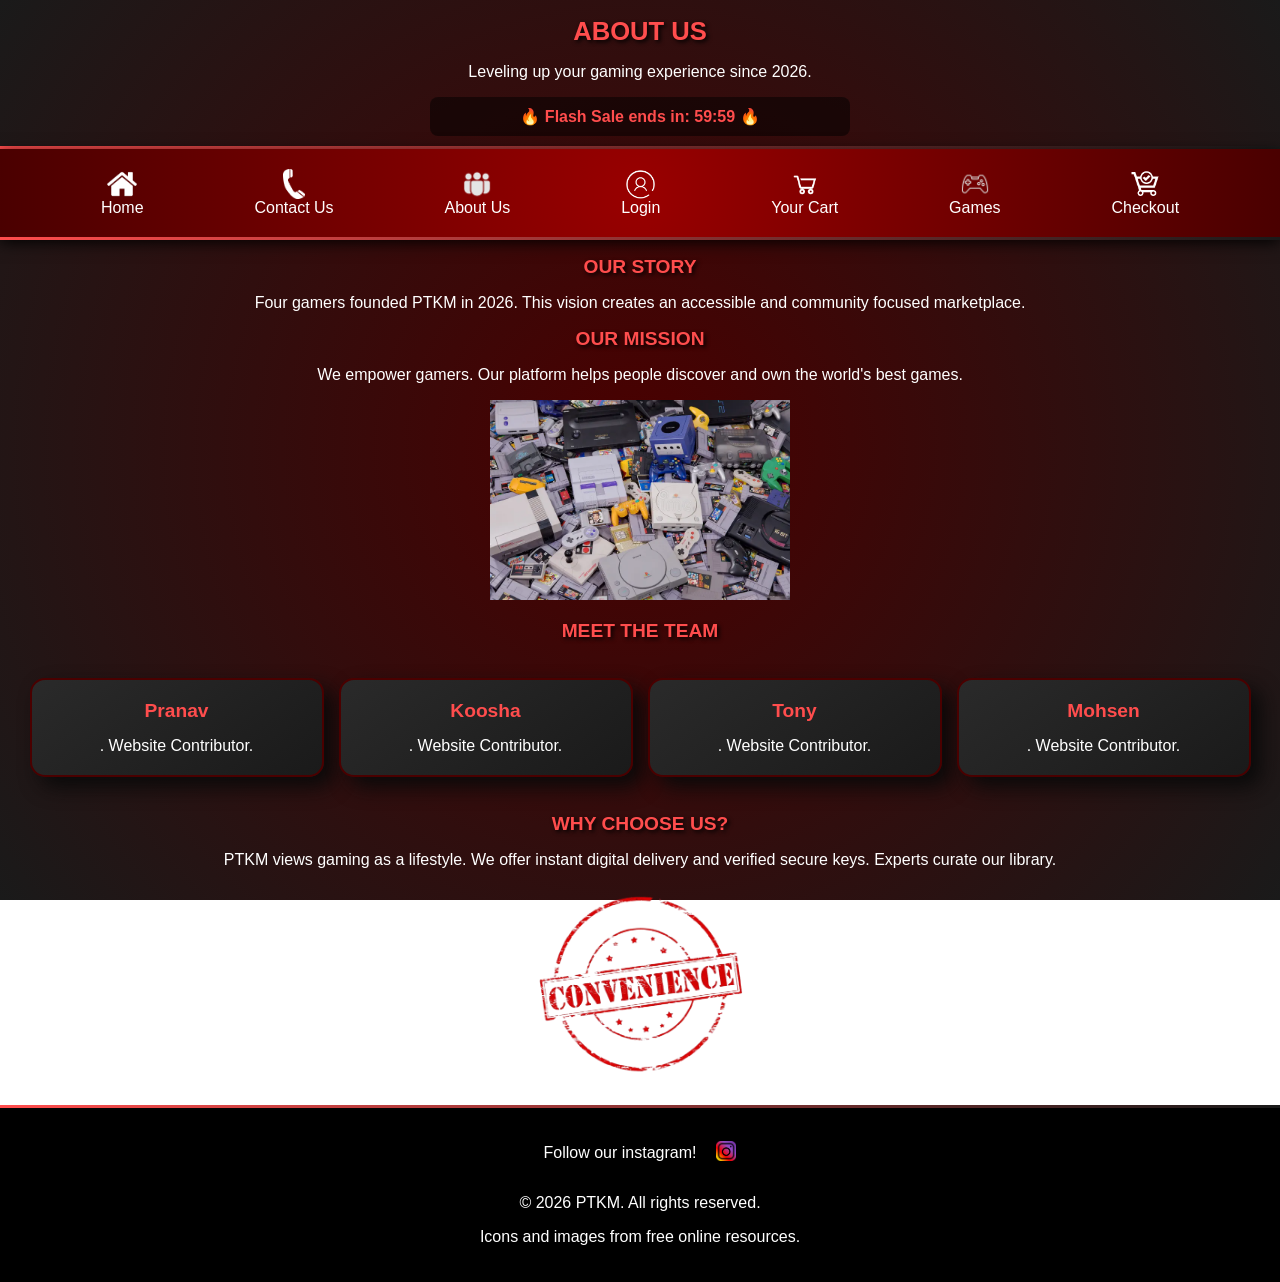
==== commit 1aabc5d6: "Polished the sales banner a bit, timer doesn't get reset anymore when switching pages and it appears" ====
--- a/about.html
+++ b/about.html
@@ -10,6 +10,7 @@
     <header>
         <h1>About Us</h1>
         <p>Leveling up your gaming experience since 2026.</p>
+        <div id="flash-sale-timer" style="text-align:center; color:#ff4d4d; font-weight:bold; padding:10px; background:rgba(0,0,0,0.5); border-radius: 8px; margin: 10px auto; max-width: 400px;"></div>
         <hr>
     </header>
 
@@ -104,5 +105,7 @@
 
     <!-- Java script code for form validation-->
     <script src="js/validation.js"></script>
+    <!-- Java script code for event handling-->
+    <script src="js/event_handling.js"></script>
 </body>
 </html>
--- a/css/styles.css
+++ b/css/styles.css
@@ -613,16 +613,36 @@
     }
 }
 
-/*Error message*/
 .error-msg {
-  font-size: 0.95rem;
-  display: block;
-  margin-top: 2px;
-  margin-left: 4px;
+    font-size: 0.95rem;
+    display: block;
+    margin-top: 2px;
+    margin-left: 4px;
 }
 
 .login-page .error-msg {
-  font-size: 0.75rem;
-  display: block;
-  margin-top: 2px;
-}
+    font-size: 0.75rem;
+    display: block;
+    margin-top: 2px;
+}
+
+/* Custom Alert */
+.custom-alert {
+    position: fixed;
+    top: 50%;
+    left: 50%;
+    transform: translate(-50%, -50%);
+    background: linear-gradient(270 deg, rgba(76, 175, 80, 0.2), rgba(56, 142, 60, 0.2));
+    background-color: #4CAF50;
+    border: 2px solid #4CAF50;
+    border-radius: 8px;
+    padding: 20px 30px;
+    color: white;
+    font-weight: 600;
+    text-align: center;
+    box-shadow: 0 4px 20px rgba(76, 175, 80, 0.3);
+    font-size: 1.1rem;
+    max-width: 500px;
+    z-index: 9999;
+    cursor: pointer;
+}
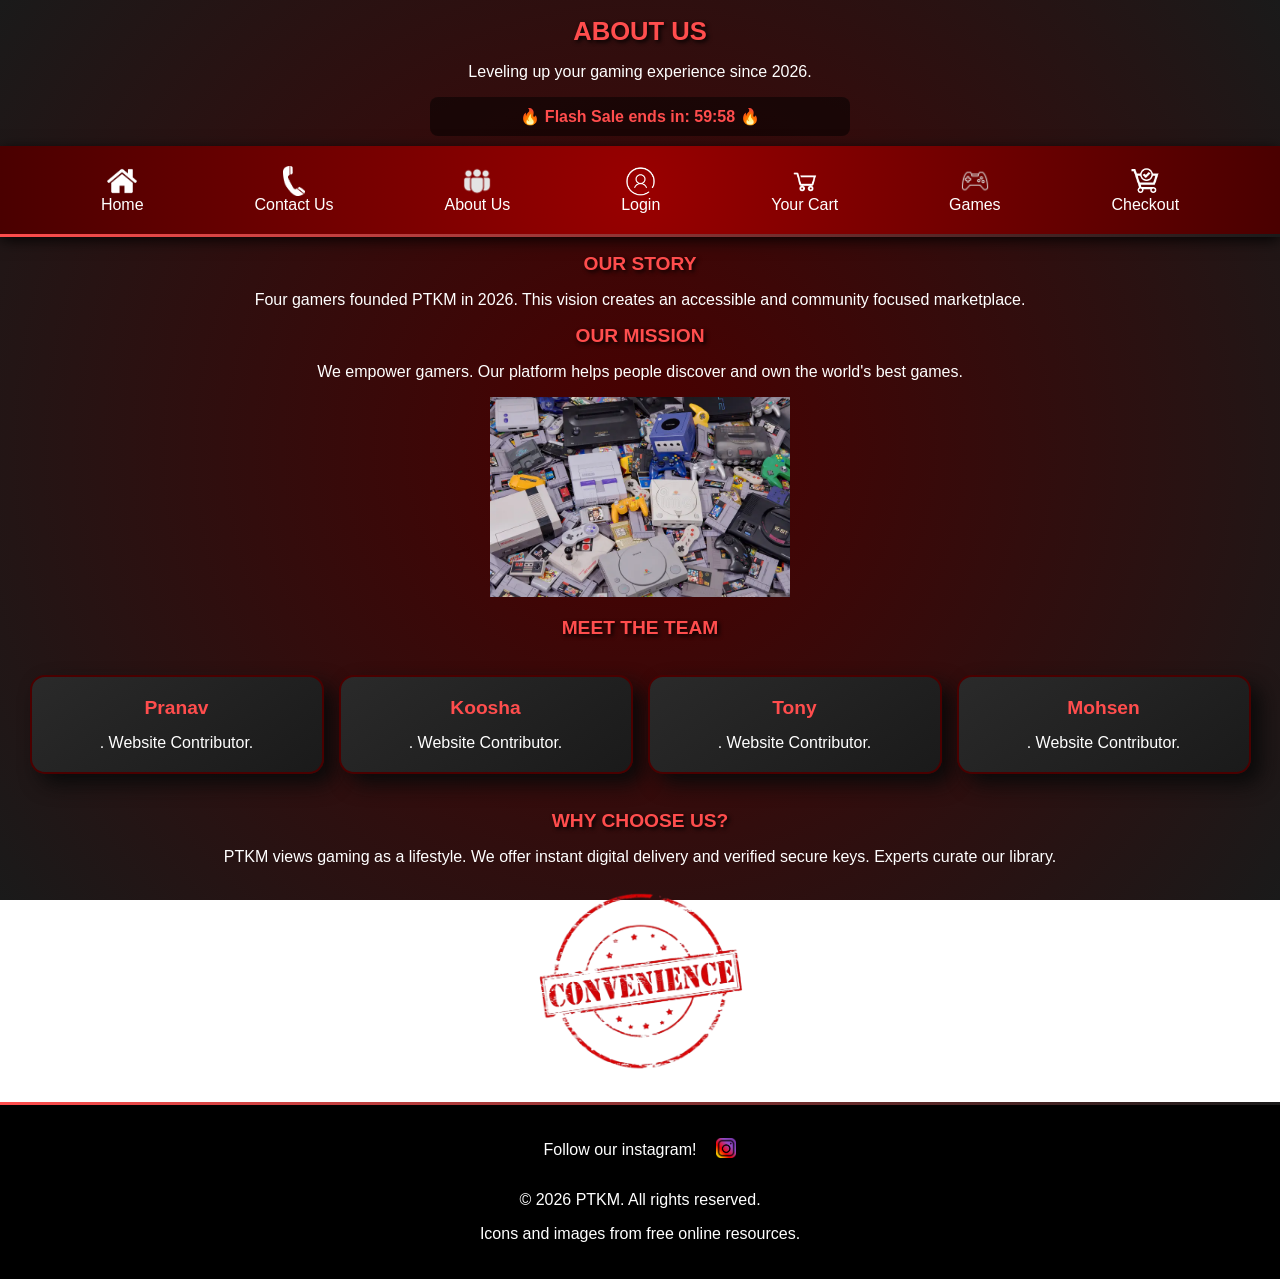
==== commit 6f67ab8f: "Removed all inline js stlyings and replaced them with external css functions." ====
--- a/about.html
+++ b/about.html
@@ -10,8 +10,7 @@
     <header>
         <h1>About Us</h1>
         <p>Leveling up your gaming experience since 2026.</p>
-        <div id="flash-sale-timer" style="text-align:center; color:#ff4d4d; font-weight:bold; padding:10px; background:rgba(0,0,0,0.5); border-radius: 8px; margin: 10px auto; max-width: 400px;"></div>
-        <hr>
+        <div id="flash-sale-timer"></div>
     </header>
 
     <nav>
--- a/css/styles.css
+++ b/css/styles.css
@@ -170,6 +170,16 @@
 }
 
 /* cart */
+.cart-item {
+    display: flex;
+    justify-content: space-between;
+    gap: 20px;
+    padding: 12px 16px;
+    background: rgba(0, 0, 0, 0.3);
+    border-radius: 10px;
+    border: 1px solid rgba(255, 255, 255, 0.07);
+    margin: 2vw 4vw;
+}
 
 
 /* checkout page */
@@ -618,6 +628,7 @@
     display: block;
     margin-top: 2px;
     margin-left: 4px;
+    color:red; 
 }
 
 .login-page .error-msg {
@@ -646,3 +657,108 @@
     z-index: 9999;
     cursor: pointer;
 }
+
+
+
+/* Button states */
+.btn-added {
+    background-color: green;
+    color: white;
+    cursor: pointer;
+}
+
+.btn-scale {
+    transform: scale(1.05);
+}
+
+/* Back to top button */
+#backToTopBtn {
+    position: fixed;
+    bottom: 20px;
+    right: 20px;
+    display: none;
+    z-index: 1000;
+    box-shadow: 0 4px 8px rgba(0,0,0,0.5);
+    background-color: #ff4d4d;
+    color: #ffffff;
+    border: none;
+    border-radius: 5px;
+    padding: 10px 15px;
+    cursor: pointer;
+}
+
+#backToTopBtn.visible {
+    display: block;
+}
+
+/* Flash sale timer */
+#flash-sale-timer {
+    text-align: center;
+    color: #ff4d4d;
+    font-weight: bold;
+    padding: 10px;
+    background: rgba(0,0,0,0.5);
+    border-radius: 8px;
+    margin: 10px auto;
+    max-width: 400px;
+}
+
+/* Cart item layout */
+.cart-item-outer {
+    display: flex;
+    gap: 20px;
+    justify-content: space-between;
+}
+
+.cart-item-info {
+    display: flex;
+    flex-direction: column;
+    justify-content: space-between;
+}
+
+.cart-item-summary {
+    display: flex;
+    justify-content: space-between;
+    margin: 4vw 8vw;
+}
+
+.cart-total {
+    font-weight: bold;
+    margin-top: 20px;
+}
+
+/* Order summary rows */
+.order-row {
+    display: flex;
+    justify-content: space-between;
+    padding: 4px 0;
+}
+
+
+
+
+
+
+
+.thankyou-container {
+    text-align: center;
+    padding: 60px 20px;
+    max-width: 560px;
+    margin: 0 auto;
+}
+.thankyou-icon { font-size: 5rem; margin-bottom: 16px; }
+.thankyou-container h2 { font-size: 2rem; color: #4CAF50; margin-bottom: 12px; }
+.thankyou-container p { color: #ccc; font-size: 1.05rem; margin-bottom: 32px; }
+.thankyou-buttons { display: flex; gap: 16px; justify-content: center; flex-wrap: wrap; }
+.thankyou-buttons a {
+    display: inline-block;
+    padding: 12px 28px;
+    border-radius: 6px;
+    font-weight: 600;
+    font-size: 1rem;
+    text-decoration: none;
+    transition: transform 0.15s;
+}
+.thankyou-buttons a:hover { transform: scale(1.04); }
+.btn-home { background-color: #ff4d4d; color: #fff; }
+.btn-games { border: 2px solid #ff4d4d; color: #ff4d4d; background: transparent; }
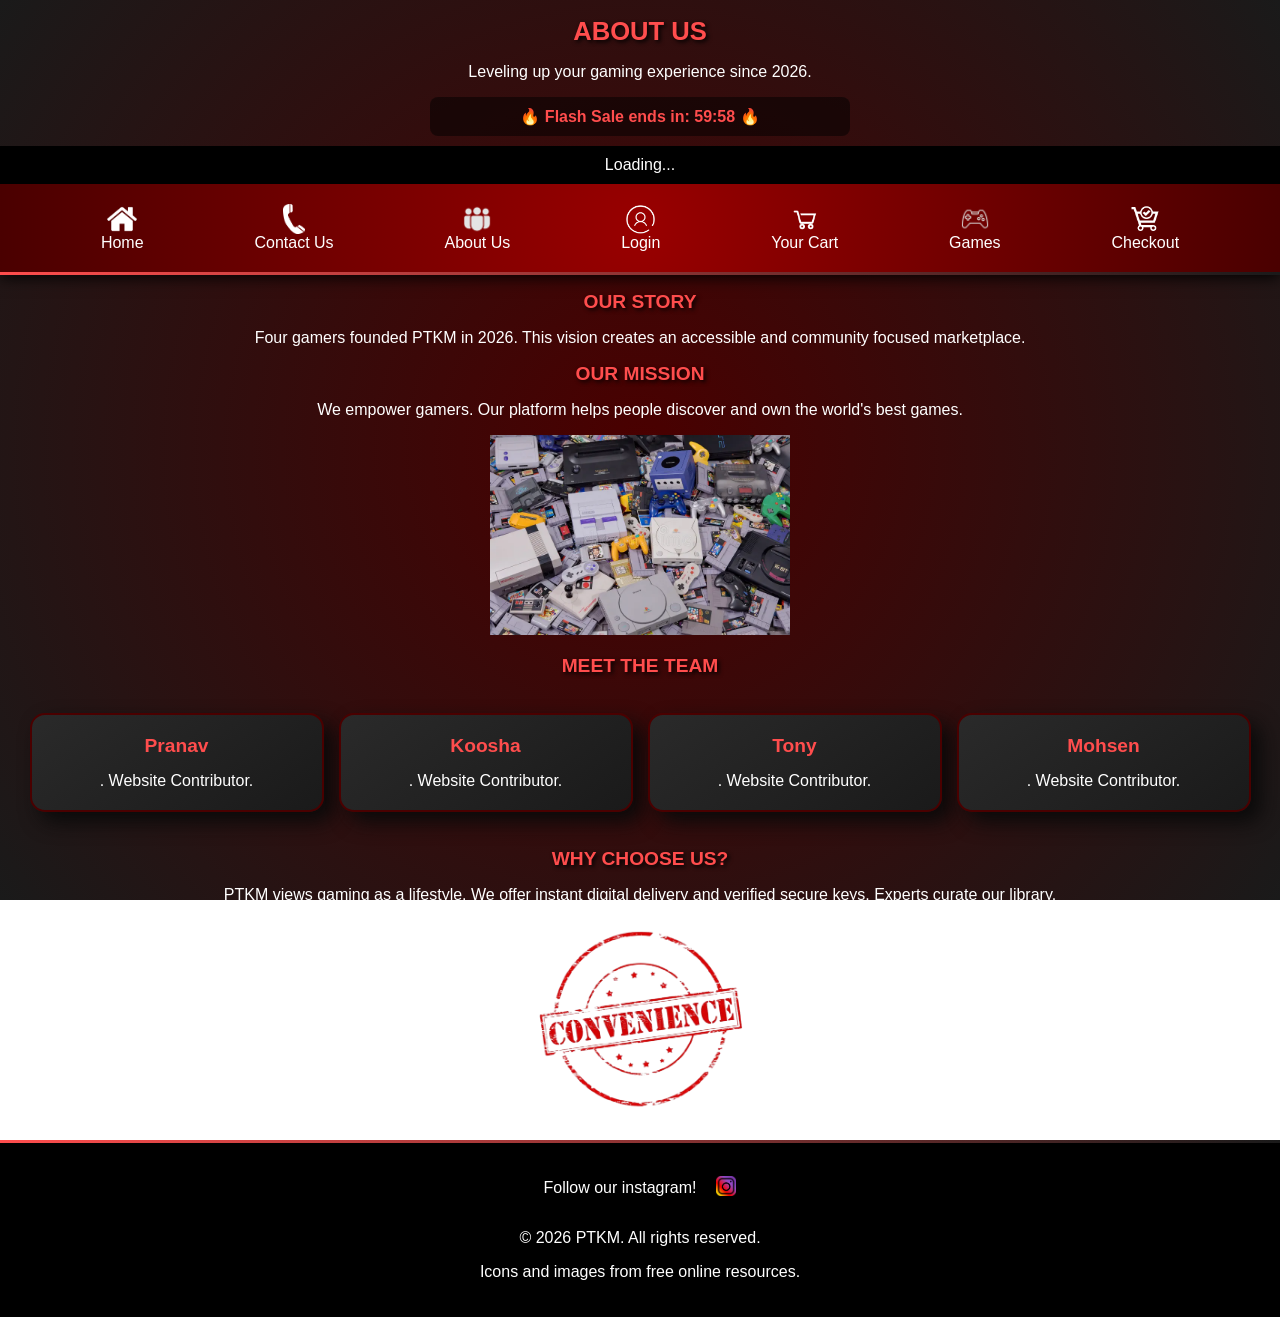
==== commit 0333fd20: "Added setInterval functions, cleared up some duplicate code, moved more inline css code to the exter" ====
--- a/about.html
+++ b/about.html
@@ -12,7 +12,7 @@
         <p>Leveling up your gaming experience since 2026.</p>
         <div id="flash-sale-timer"></div>
     </header>
-
+ <div id="promo-banner">Loading...</div>
     <nav>
         <ul>
             <li>
--- a/css/styles.css
+++ b/css/styles.css
@@ -676,7 +676,7 @@
     position: fixed;
     bottom: 20px;
     right: 20px;
-    display: none;
+    display: none; 
     z-index: 1000;
     box-shadow: 0 4px 8px rgba(0,0,0,0.5);
     background-color: #ff4d4d;
@@ -735,9 +735,12 @@
 }
 
 
-
-
-
+#promo-banner{
+    text-align:center; 
+    padding:10px; 
+    background:black; 
+    color:white;
+}
 
 
 .thankyou-container {
@@ -762,3 +765,5 @@
 .thankyou-buttons a:hover { transform: scale(1.04); }
 .btn-home { background-color: #ff4d4d; color: #fff; }
 .btn-games { border: 2px solid #ff4d4d; color: #ff4d4d; background: transparent; }
+
+
